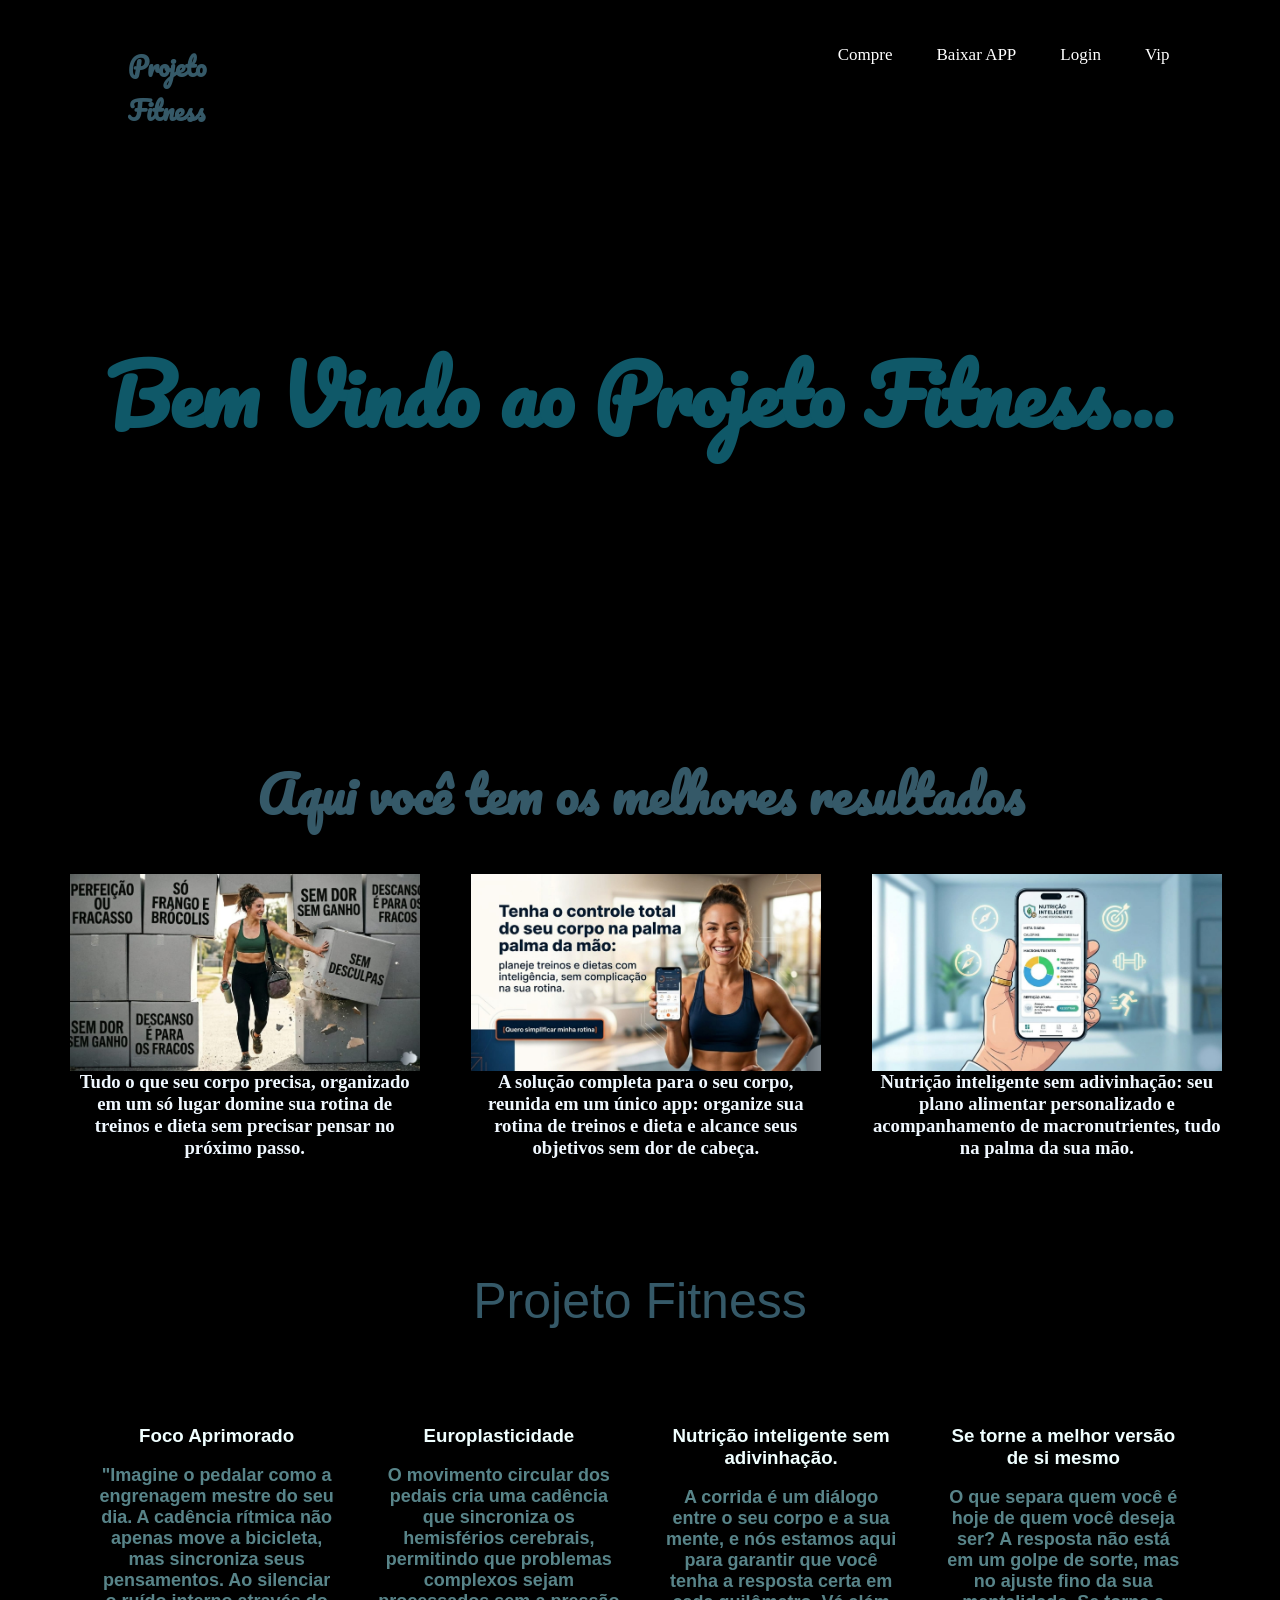
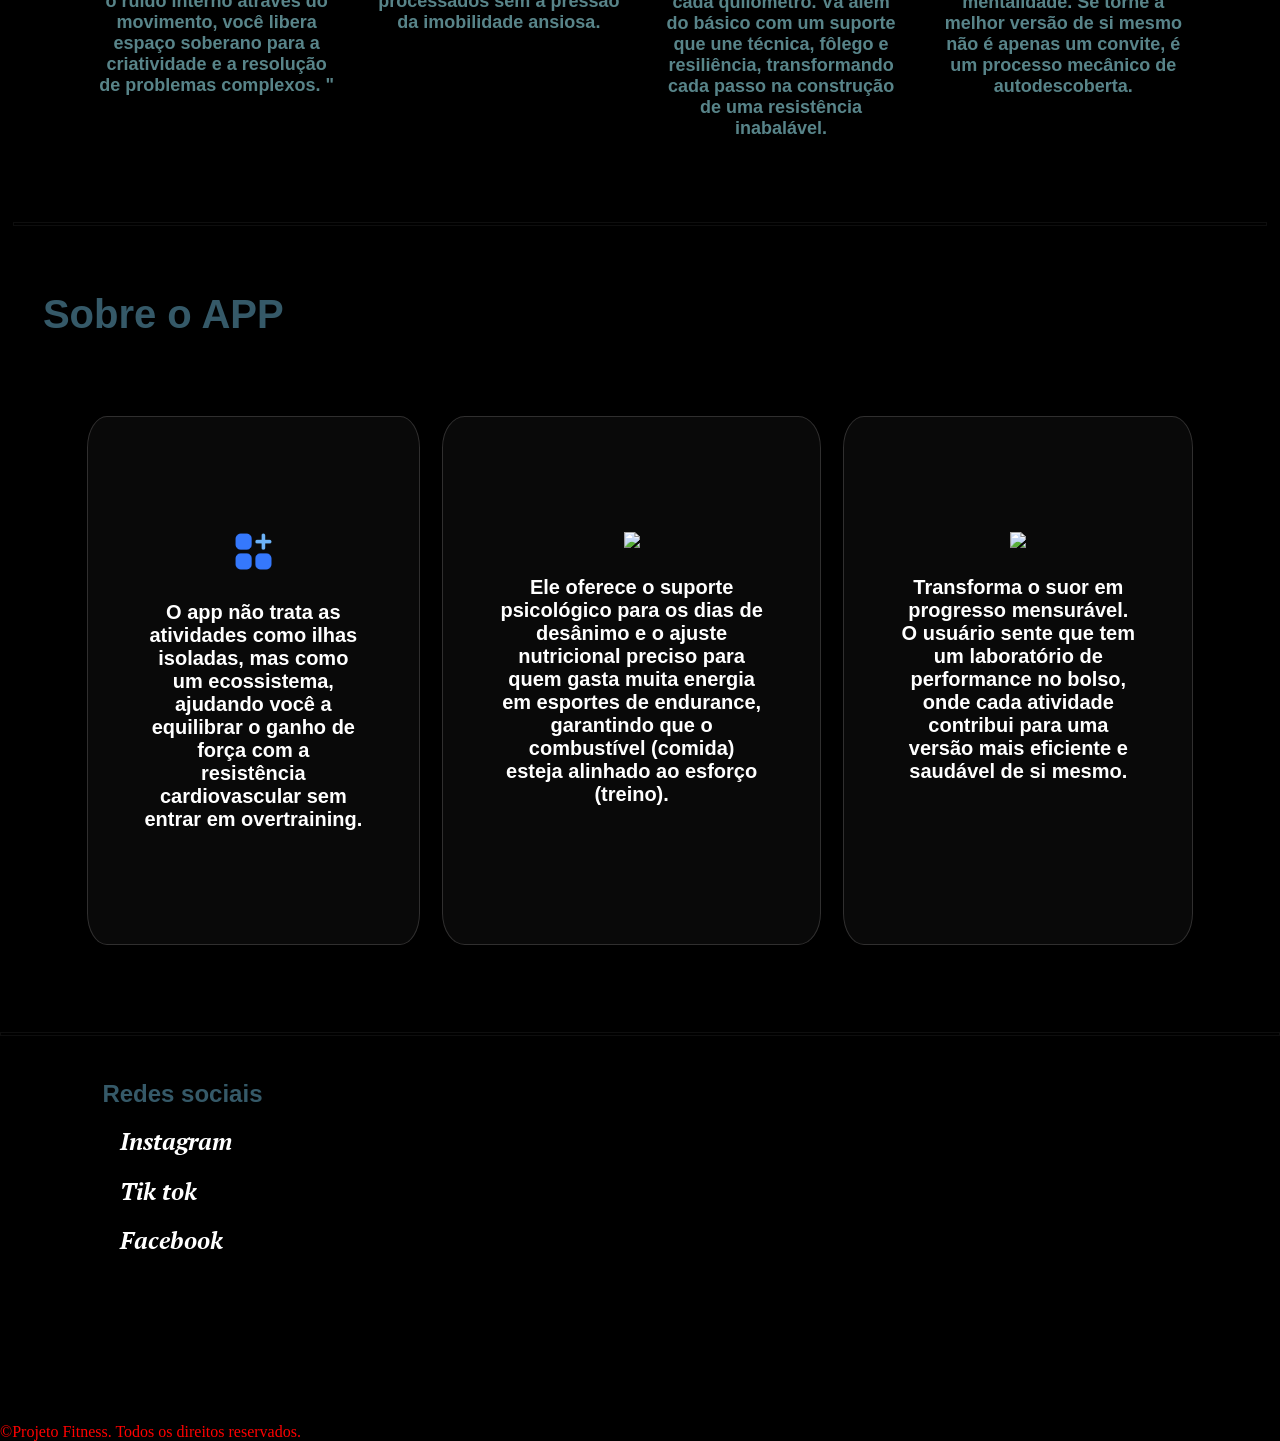
==== index.html @ e331ddb4 "novos itens adicionados" ====
<!DOCTYPE html>
<html lang="pt-br">
<head>
    <meta charset="UTF-8">
    <meta name="viewport" content="width=device-width, initial-scale=1.0">Projeto Fitness
    Compre Baixar APP Login Vip
    
    <meta name="description" content="projete o seu potencial">
    <title>Projeto Fitnes</title>
    <link rel="stylesheet" href="index.css">
    <link rel="stylesheet" href="correspon.css">
    
</head>
<body style="background: rgb(0, 0, 0);">
   



   
<nav class="navbar">
  <div class="logo">
    <h1>Projeto Fitness</h1>
  </div>


    <div class="menu">
      <a href="https://pay.kiwify.com.br/RjPxSJp">Compre</a>
      <a href="#">Baixar APP</a>
      <a href="login.html">Login</a>
      <a href="#">Vip</a>


    </div>
</nav>



     <div class="inicio1">


      <div id="fonte1">
      <h1 style="color: rgb(15, 88, 104);"> Bem Vindo ao Projeto Fitness... </h1>
      </div>
        


    </div>
   


 <br>

 
 <section class="section1">
     <h1 class="fon"> Aqui você tem os melhores resultados </h1>
  
  
  <div class="seç">
    <div class="para">
      <div class="item-carrossel">
        <img class="img1" src="projeto1.jpeg">
        <h3>Tudo o que seu corpo precisa, organizado em um só lugar domine sua rotina de treinos e dieta sem precisar pensar no próximo passo.</h3>
      </div>
    

    <div class="item-carrossel">
      <img class="img1" src="projeto2.jpeg">
      <h3>A solução completa para o seu corpo, reunida em um único app: organize sua rotina de treinos e dieta e alcance seus objetivos sem dor de cabeça.</h3>
    </div>
    <div class="item-carrossel">
      <img class="img1" src="projeto3.jpeg">                                  
      <h3>Nutrição inteligente sem adivinhação: seu plano alimentar personalizado e acompanhamento de macronutrientes, tudo na palma da sua mão.</h3>
    </div>

    </div>
  </div>

 </section>

 


<header class="hite" >
  <p id="faisca"> Projeto Fitness</p>
  <div class="seç12">



    <div class="para12">
        <h3 class="b1"   style="color: azure;">Foco Aprimorado</h3>
        <br>
         <h4 class="para13">
"Imagine o pedalar como a engrenagem mestre do seu dia. A cadência rítmica não apenas move a bicicleta, mas sincroniza seus pensamentos. Ao silenciar o ruído interno através do movimento, você libera espaço soberano para a criatividade e a resolução de problemas complexos. "</h4>
    </div>

    <div class="para12">
      <h3 class="b1" style="color: azure;">Europlasticidade</h3>
      <br>
      <h4 class="para13">
O movimento circular dos pedais cria
uma cadência que sincroniza os
hemisférios cerebrais, permitindo que
problemas complexos sejam
processados sem a pressão da
imobilidade ansiosa.</h4>
    </div>
    <div class="para12">
      <h3 class="b1" style="color: azure;">Nutrição inteligente sem adivinhação.</h3>
      <br>
      <h4 class="para13">A corrida é um diálogo entre o seu corpo e a sua mente, e nós estamos aqui para garantir que você tenha a resposta certa em cada quilômetro. Vá além do básico com um suporte que une técnica, fôlego e resiliência, transformando cada passo na construção de uma resistência inabalável.</h4>
    </div>
      <div class="para12">
        <h3 class="b1" style="color: azure;">Se torne a melhor versão de si mesmo</h3>
        <br>
       <h4 class="para13">O que separa quem você é hoje de quem você deseja ser? A resposta não está em um golpe de sorte, mas no ajuste fino da sua mentalidade. Se torne a melhor versão de si mesmo não é apenas um convite, é um processo mecânico de autodescoberta.
       </h4>
      </div>
    </div>

 <hr class="linha">
 <br><br>
  <h1 class="ações1">Sobre o APP</h1>
  
  <div class="ac1">

    <div class="ac2">
        <img class="img-ac1" src="inscricao.png">
        <br><br>
        <h4>O app não trata as atividades como ilhas isoladas, mas como um ecossistema, 
          ajudando você a equilibrar o ganho de força com a resistência cardiovascular sem entrar em overtraining.</h4>
    </div>
    <div class="ac2">
        <img class="img-ac1" src="raio.png">
        <br><br>
        <h4>Ele oferece o suporte psicológico para os dias de desânimo e o ajuste nutricional preciso para quem gasta muita energia
           em esportes de endurance, garantindo que o combustível (comida) esteja alinhado ao esforço (treino).</h4>    
    </div>
    <div class="ac2">
        <img class="img-ac1" src="suor.png">
        <br><br>
        <h4>Transforma o suor em progresso mensurável. O usuário sente que tem um laboratório de performance no bolso,
           onde cada atividade contribui para uma versão mais eficiente e saudável de si mesmo.</h4>
    </div>
  
  </div>
</header>
<hr class="linha">

*/seçãode redes sociais/*
<section class="classe2">
  <div class="redes">      
   <h1 class="contatos">Redes sociais</h1>
  </div>

  <div class="cont1">
  
  

    <div class="cont">
    <h2 class="c1">Instagram</h1>
     </div>   

     <div class="cont">
    <h2 class="c1">Tik tok</h2>
     </div>

     <div class="cont">
    <h2 class="c1">Facebook</h2>
    </div>
   </div>

  </div>
  
</section>
<footer class="foo">
     <p>&copy;Projeto Fitness. Todos os direitos reservados.</p>

</footer>











</footer>
    
    <script src="https://cdn.jsdelivr.net/npm/@supabase/supabase-js@2"></script>
    <script src="formulario.js"></script>

    <script src="https://cdn.jsdelivr.net/npm/@supabase/supabase-js@2"></script>
<script src="login.js"></script>




</body>
</html>
---- index.css ----
@import url('https://fonts.googleapis.com/css2?family=Bpmf+Zihi+Kai+Std&family=Pacifico&display=swap');
@import url('https://fonts.googleapis.com/css2?family=Bpmf+Zihi+Kai+Std&family=Domine:wght@400..700&family=Pacifico&display=swap');
@import url('https://fonts.googleapis.com/css2?family=PT+Serif:ital,wght@0,400;0,700;1,400;1,700&display=swap');


*{
    margin: 0;
    padding: 0;
    box-sizing: border-box;
}

.navbar{
    margin-top: 2%;
    display: flex;
    flex-flow: row wrap;
    height: 100%;
    /* background:gray; */
   
    
}


.logo{
    flex:10%;
    /* border: 1px solid rgb(255, 12, 12); */
    margin-left: 10%;
}
.logo h1{
    font-family: "Pacifico", cursive;
    
    color:rgb(53, 89, 104);
    font-size: 25px;
    

}

.menu{
    margin-right: 7%;
    flex:70%;
    /* border:1px solid red;  */
    text-align: right;
    padding: 1px;
}
.menu a {
    color: rgb(255, 255, 255);
    text-decoration: none;
    padding: 10px 20px;
    font-size: 17px;
}
.menu a:hover{
   color: black;
   text-decoration: none;
   background: rgb(53, 89, 104);
   border-radius: 5px;

}
.inicio1{
    text-align: center;
    margin-top: 15%;
}
#fonte1{
    font-family: "Pacifico", cursive;
    font-size: 40px;
    animation: piscaRaio 2s infinite;
}
@keyframes piscaRaio{
    0%{
        opacity: 0.2;
    }
    50%{
        opacity: 0.9;
    }
    100%{
        opacity: 0.2;
    }
}
    
.fonte2{
    font-size:20px;
    color:rgb(53, 89, 104);
}
  
.section1{

    
    /* border-top: 2px solid rgb(165, 12, 12); */
    margin-top: 20%;
    height: 100%;
    background: rgb(0, 0, 0);
    text-align: center;
    padding: 1%;
    
}

.fon{
    animation: trovao 3s infinite;
    font-family: "Pacifico", cursive;
    font-size: 50px;
    color: rgb(53, 89, 104);
}
@keyframes trovao{
   0%{ opacity: 0.2;}
   50%{     opacity: 0.9; }
    100%{ opacity: 0.2; }
}

.seç{
    text-align: center;
  display: grid;
  display: flex;
  margin-top: 1%;
  margin: 1%;
  margin-right: 1px;
  /* border: 1px solid rgb(0, 0, 0); */
}

.item-carrossel{  

    
    text-align: center;
    color: aliceblue;
    display: flex;
    display: inline-block;
    width: 30%;
    padding: 10px;
    margin: 1%;
    border: 1px solid rgb(0, 0, 0); 
    /* border-radius: 6px; */
}
.item-carrossel :hover{
    transform: scale(1.05);
    transition: 0.5s;}

.img1{
    
    display: flex;
    width: 100%;
    
}


header{
    /* border-top: 2px solid rgb(165, 12, 12); */
    margin-top: 3%;
    height: 100%;
    background: rgb(0, 0, 0);
    text-align: center;
    padding: 1%;
    
}

#faisca{
    display: inline-block;
    color: rgb(53, 89, 104);
    text-align: center;
    font-size: 50px;
    margin: 1%;
    font-family: "Bpmf Zihi Kai Std", sans-serif;
    font-style: normal;
    transition: all 0.2s ease-in;
    transform-origin: top;
    /* border: 1px solid rgb(53, 89, 104); */
   
}

#faisca:hover{
    transform: scaleY(1.2) scaleX(0.95);
   
  
}








.seç12{
    text-align: center;
    display: grid;
    display: flex;
    margin-right: 5%;
    margin: 5%;
    color: aqua;
}
.seç12 :hover{
    transform: scale(1.05);
    transition: 0.5s;
    border: 2px solid rgb(53, 89, 104);
}
.para12{
    font-family: 'montserrat', sans-serif;
    font-weight: 800;
    max-width: 100%;
    display: inline-block;
    width: 30%;
    padding: 10px;
    margin: 10px;
    /* border: 1px solid rgb(60, 52, 52); */
    border-radius: 6px;
}
.para13{
    text-align:default;
    color: rgb(88, 132, 137);
    font-size: large;
}

.b1:hover{
    border-radius: 5px;
}

.linha{
    color: aqua;
     padding: 1px;
        border: 1px solid rgb(14, 14, 14);
}

.ações1{
    font-family: "Bpmf Zihi Kai Std", sans-serif;
    font-size: 40px;
    text-align: left;
    margin: 2%;
    padding: 5px;
    /* border: 1px solid rgb(227, 227, 227); */
    color: rgb(53, 89, 104);
}

.ac1{
    text-align: center;
    display: grid;
    display: flex;
    margin-right: 5%;
    margin: 5%;
    /* border: 1px solid rgb(255, 255, 255); */
   
}
.img-ac1{
    color: rgb(53, 89, 104);
    width: 20%;
   
}
.ac2{
    font-family: 'Trebuchet MS', 'Lucida Sans Unicode', 'Lucida Grande', 'Lucida Sans', Arial, sans-serif;
    background: rgb(9, 9, 9);
    padding: 10% 5% 10%;
    margin: 1%;
    border: 1px solid rgb(48, 47, 47);
    color: rgb(255, 255, 255);
    font-size: 20px;
    border-radius: 6%;
}
.ac2:hover{
    background: rgb(7, 7, 7);
    color: rgb(255, 255, 255);
    border: 1px solid rgb(8, 8, 8);
    transform: scale(1.05);
    transition: 0.5s;
}
.cont1{
    /* border: 1px solid green; */
    margin-bottom: 3%;


}
.redes{
    display: flex;
    color: rgb(53, 89, 104);
    font-family: "Bpmf Zihi Kai Std", sans-serif;
}
.classe2{
    /* background: white; */

    /* border:1px solid red; */
    width: 900px;
    padding: 1%;
    display: block;
    margin-left:  7%;
    margin-bottom: 10%;
    margin-top: 1%;

}
.cont{
    color:rgb(53, 89, 104);
    margin: 2%;
    font-style: italic;
    display: flex;
}
.foo{
    color:red;
}
.c1{
    
    color: white;
     font-family: "PT Serif", serif;
}
.c1:hover{
    color: rgb(53, 89, 104);
}
---- correspon.css ----
@media  screen and (max-width: 600px) {
    .navbar{
        font-size: 5% !important;
        margin-top: 10% !important;
        /* text-align: center !important; */
        display: block !important;  
    }
    #fonte1{
        font-size: 15px !important;
        margin-bottom: 16% !important;
    }
    .fon{
        font-size: 25px !important;
    }
    .navbar a{
        display: none !important;
       
    }




    
}
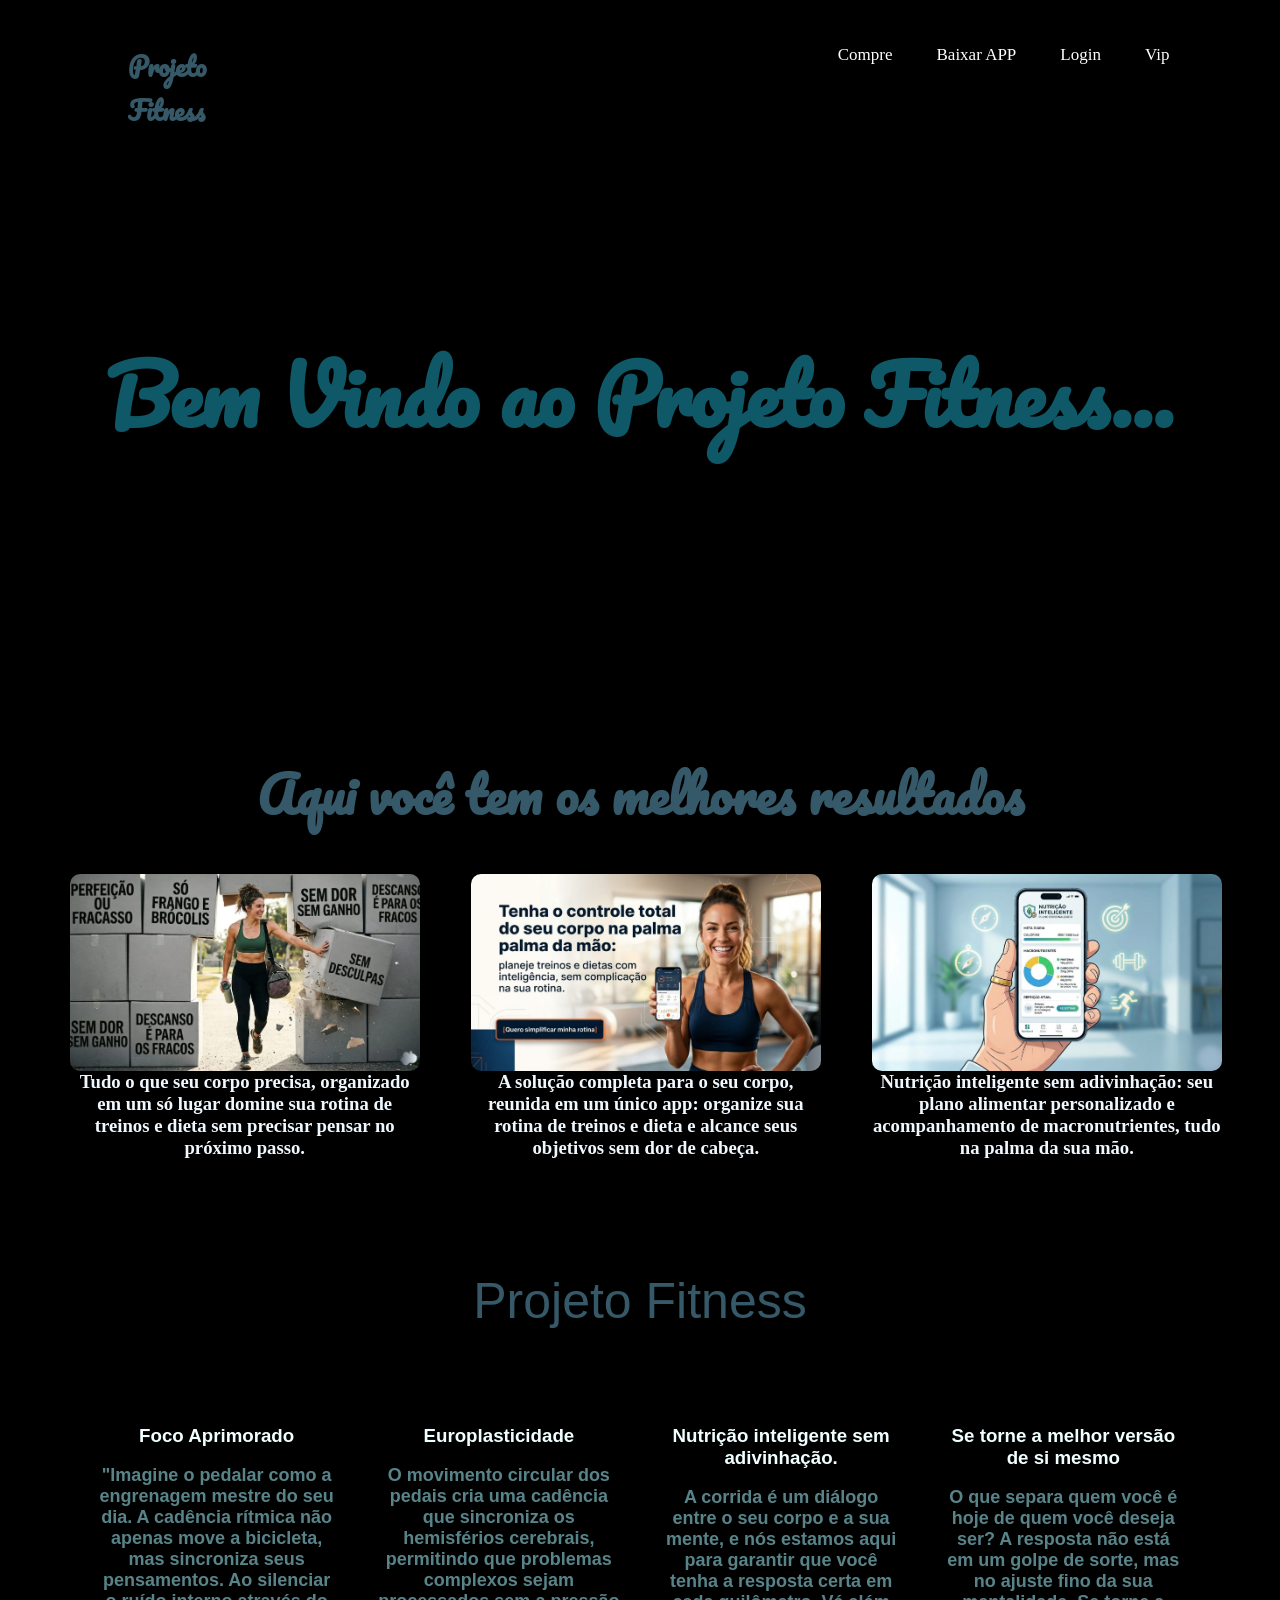
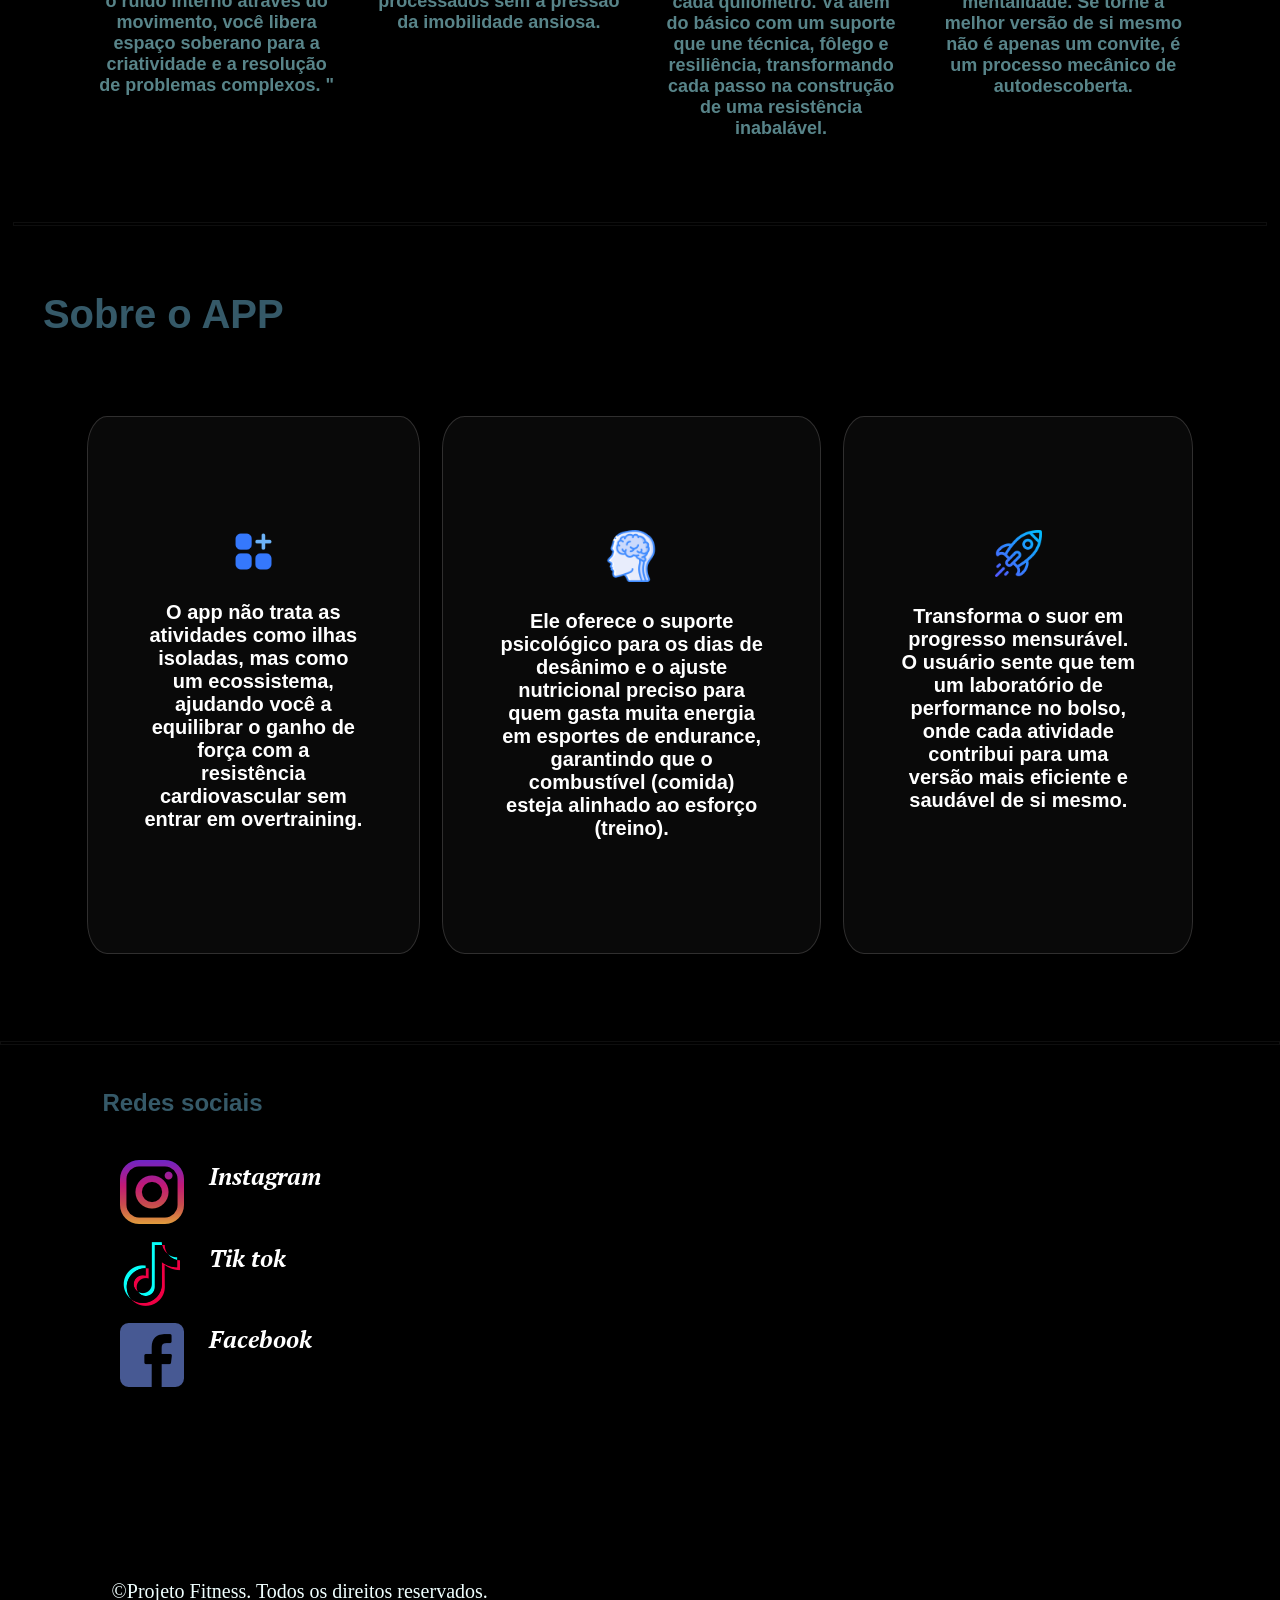
==== commit da82beb8: "novos itens adiconados" ====
--- a/index.html
+++ b/index.html
@@ -130,13 +130,13 @@
           ajudando você a equilibrar o ganho de força com a resistência cardiovascular sem entrar em overtraining.</h4>
     </div>
     <div class="ac2">
-        <img class="img-ac1" src="raio.png">
+        <img class="img-ac1" src="cerebro.png">
         <br><br>
         <h4>Ele oferece o suporte psicológico para os dias de desânimo e o ajuste nutricional preciso para quem gasta muita energia
            em esportes de endurance, garantindo que o combustível (comida) esteja alinhado ao esforço (treino).</h4>    
     </div>
     <div class="ac2">
-        <img class="img-ac1" src="suor.png">
+        <img class="img-ac1" src="foguete.png">
         <br><br>
         <h4>Transforma o suor em progresso mensurável. O usuário sente que tem um laboratório de performance no bolso,
            onde cada atividade contribui para uma versão mais eficiente e saudável de si mesmo.</h4>
@@ -157,24 +157,43 @@
   
 
     <div class="cont">
+      <img class="icon" src="instagram.png">
     <h2 class="c1">Instagram</h1>
      </div>   
 
      <div class="cont">
+      <img class="icon" src="tik-tok.png">
     <h2 class="c1">Tik tok</h2>
      </div>
 
      <div class="cont">
+      <img class="icon" src="facebook.png">
     <h2 class="c1">Facebook</h2>
     </div>
    </div>
 
   </div>
+ 
   
 </section>
+
+
+
+
+
+
+
+
+
+
+
+
+
+
+
+
 <footer class="foo">
-     <p>&copy;Projeto Fitness. Todos os direitos reservados.</p>
-
+     <p class="foo1">&copy;Projeto Fitness. Todos os direitos reservados.</p>
 </footer>
 
 
@@ -182,18 +201,6 @@
 
 
 
-
-
-
-
-
-</footer>
-    
-    <script src="https://cdn.jsdelivr.net/npm/@supabase/supabase-js@2"></script>
-    <script src="formulario.js"></script>
-
-    <script src="https://cdn.jsdelivr.net/npm/@supabase/supabase-js@2"></script>
-<script src="login.js"></script>
 
 
 
--- a/index.css
+++ b/index.css
@@ -132,7 +132,7 @@
     transition: 0.5s;}
 
 .img1{
-    
+    border-radius: 10px;
     display: flex;
     width: 100%;
     
@@ -260,7 +260,7 @@
 .cont1{
     /* border: 1px solid green; */
     margin-bottom: 3%;
-
+    margin-top: 5%;
 
 }
 .redes{
@@ -290,16 +290,28 @@
     color:red;
 }
 .c1{
-    
+    margin-left: 3%;
     color: white;
      font-family: "PT Serif", serif;
 }
 .c1:hover{
     color: rgb(53, 89, 104);
 }
-
-
-
-
-
-
+.foo{
+  display: flex;
+ padding: 2%;
+ 
+
+
+}
+.foo1{
+    margin-left: 7%;
+    font-size:20px;
+    color: azure;
+}
+
+
+
+
+
+
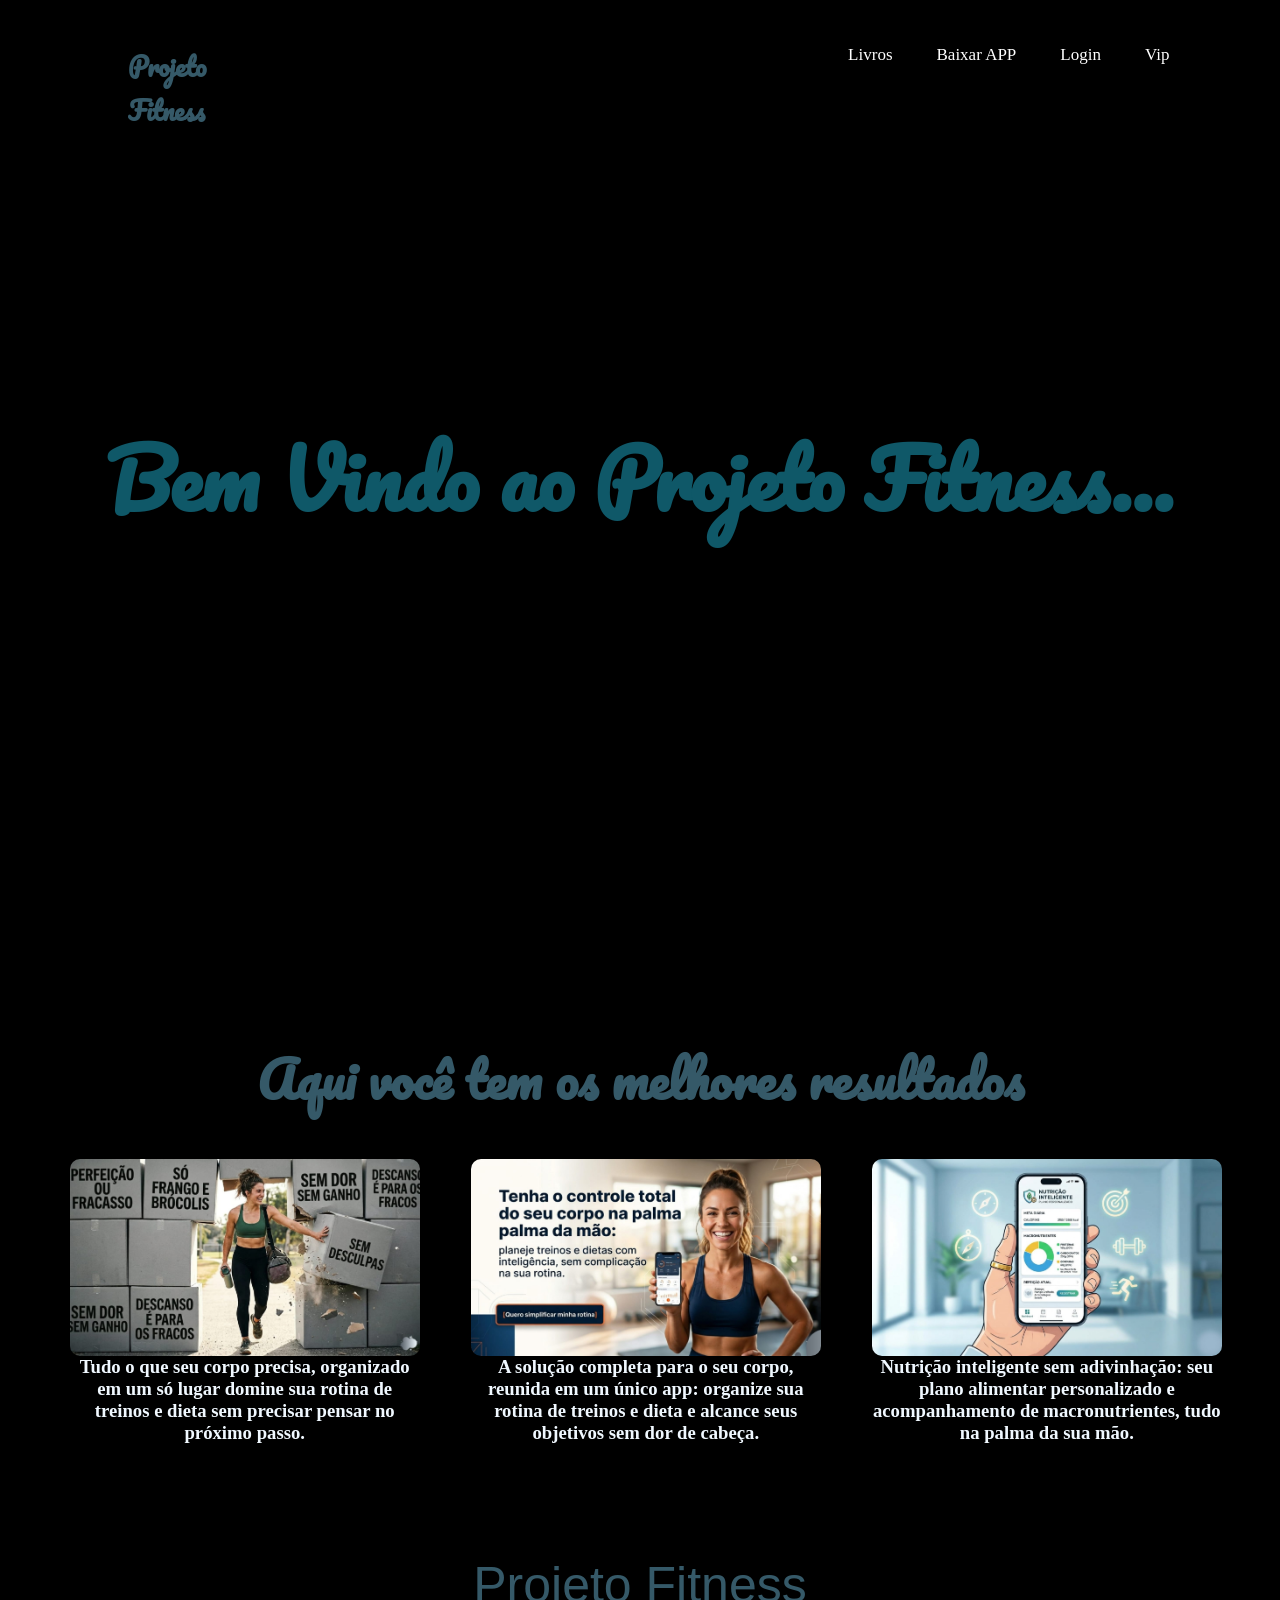
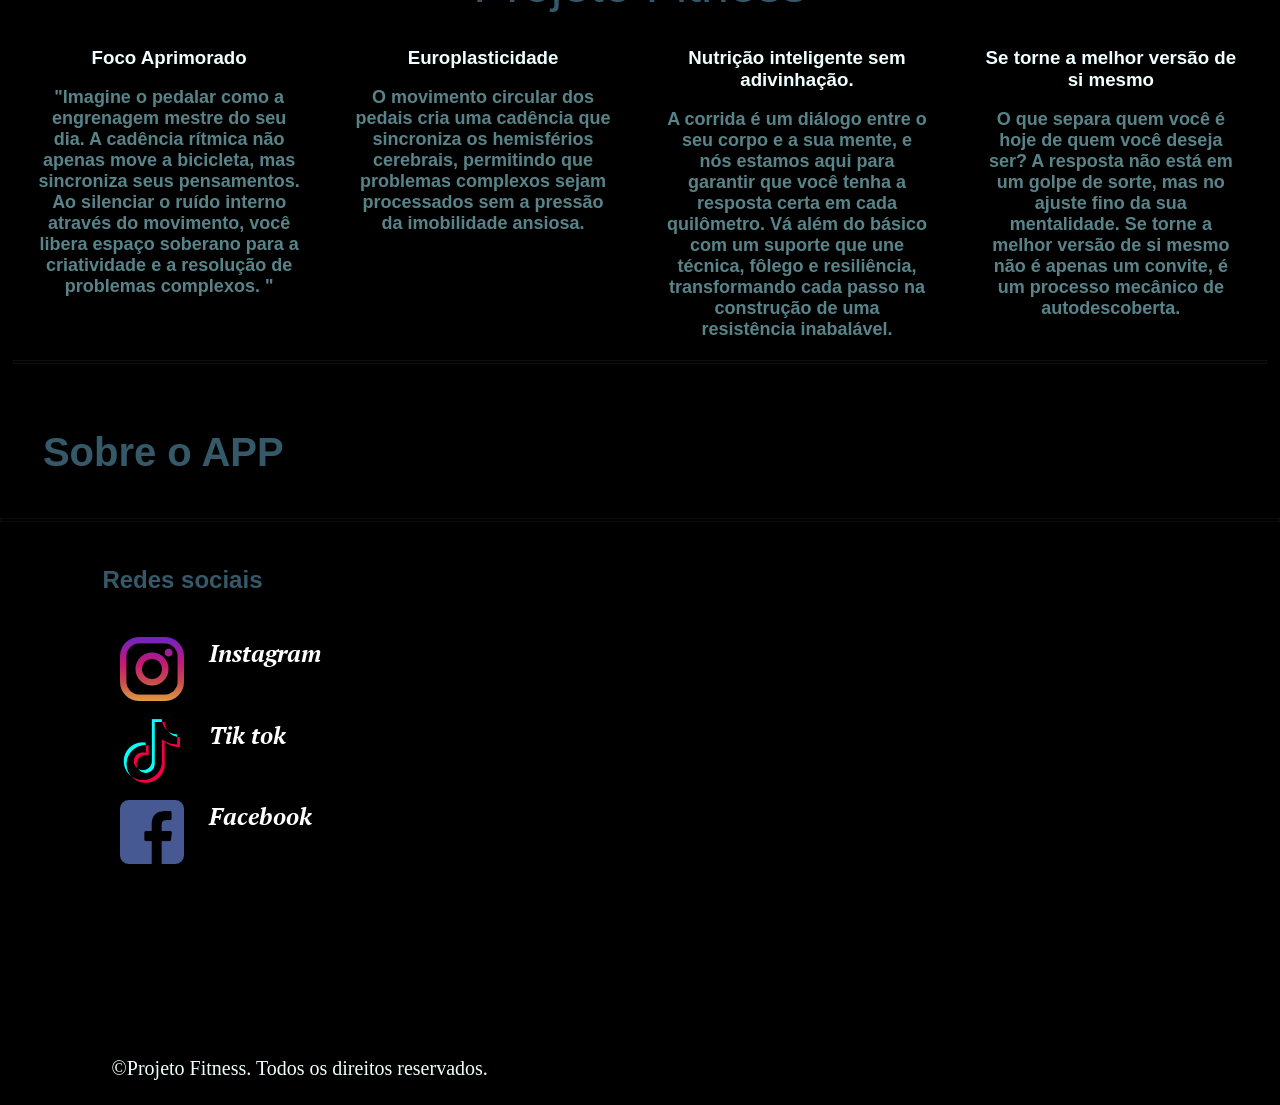
==== commit bc4d639f: "novas mudançans e algumas alterações" ====
--- a/index.html
+++ b/index.html
@@ -24,7 +24,7 @@
 
 
     <div class="menu">
-      <a href="https://pay.kiwify.com.br/RjPxSJp">Compre</a>
+      <a href="https://pay.kiwify.com.br/RjPxSJp">Livros</a>
       <a href="#">Baixar APP</a>
       <a href="login.html">Login</a>
       <a href="#">Vip</a>
@@ -89,6 +89,7 @@
     <div class="para12">
         <h3 class="b1"   style="color: azure;">Foco Aprimorado</h3>
         <br>
+
          <h4 class="para13">
 "Imagine o pedalar como a engrenagem mestre do seu dia. A cadência rítmica não apenas move a bicicleta, mas sincroniza seus pensamentos. Ao silenciar o ruído interno através do movimento, você libera espaço soberano para a criatividade e a resolução de problemas complexos. "</h4>
     </div>
@@ -121,28 +122,20 @@
  <br><br>
   <h1 class="ações1">Sobre o APP</h1>
   
-  <div class="ac1">
-
-    <div class="ac2">
-        <img class="img-ac1" src="inscricao.png">
-        <br><br>
-        <h4>O app não trata as atividades como ilhas isoladas, mas como um ecossistema, 
-          ajudando você a equilibrar o ganho de força com a resistência cardiovascular sem entrar em overtraining.</h4>
-    </div>
-    <div class="ac2">
-        <img class="img-ac1" src="cerebro.png">
-        <br><br>
-        <h4>Ele oferece o suporte psicológico para os dias de desânimo e o ajuste nutricional preciso para quem gasta muita energia
-           em esportes de endurance, garantindo que o combustível (comida) esteja alinhado ao esforço (treino).</h4>    
-    </div>
-    <div class="ac2">
-        <img class="img-ac1" src="foguete.png">
-        <br><br>
-        <h4>Transforma o suor em progresso mensurável. O usuário sente que tem um laboratório de performance no bolso,
-           onde cada atividade contribui para uma versão mais eficiente e saudável de si mesmo.</h4>
-    </div>
-  
-  </div>
+ 
+
+
+
+
+
+
+
+
+
+
+
+
+
 </header>
 <hr class="linha">
 
--- a/index.css
+++ b/index.css
@@ -15,9 +15,17 @@
     flex-flow: row wrap;
     height: 100%;
     /* background:gray; */
-   
-    
-}
+
+   
+}
+
+.menu{
+    color: aliceblue;
+    
+    text-align: left;
+    padding: 1px 10px;
+}
+
 
 
 .logo{
@@ -56,7 +64,12 @@
 }
 .inicio1{
     text-align: center;
-    margin-top: 15%;
+    /* centraliza melhor no mobile */
+    margin-top: 6%;
+    height: 60vh;
+    display: flex;
+    align-items: center;
+    justify-content: center;
 }
 #fonte1{
     font-family: "Pacifico", cursive;
@@ -177,13 +190,20 @@
 
 
 .seç12{
-    text-align: center;
-    display: grid;
-    display: flex;
-    margin-right: 5%;
-    margin: 5%;
-    color: aqua;
-}
+    /* container do carrossel */
+    text-align: center;
+    display: flex;
+    flex-wrap: nowrap;
+    justify-content: flex-start;
+    align-items: flex-start;
+
+    margin: 0;              /* remove margens que podem “quebrar” */
+    padding: 10px 0;       /* mantém espaço interno */
+    width: 100%;
+
+   
+}
+
 .seç12 :hover{
     transform: scale(1.05);
     transition: 0.5s;
@@ -192,14 +212,29 @@
 .para12{
     font-family: 'montserrat', sans-serif;
     font-weight: 800;
-    max-width: 100%;
-    display: inline-block;
-    width: 30%;
+    width: 23%;
     padding: 10px;
     margin: 10px;
-    /* border: 1px solid rgb(60, 52, 52); */
     border-radius: 6px;
-}
+    /* card em linha */
+    display: inline-flex;
+    flex-direction: column;
+    vertical-align: top;
+    flex: 0 0 auto;
+}
+
+.seç12{
+    /* container do carrossel */
+    display: flex;
+    flex-wrap: nowrap;
+    justify-content: center;
+    align-items: flex-start;
+    gap: 10px;
+  
+    padding: 0 10px;
+    width: 100%;
+}
+
 .para13{
     text-align:default;
     color: rgb(88, 132, 137);
@@ -227,28 +262,32 @@
 }
 
 .ac1{
-    text-align: center;
-    display: grid;
-    display: flex;
-    margin-right: 5%;
-    margin: 5%;
-    /* border: 1px solid rgb(255, 255, 255); */
+    width: 23%;
+    padding: 10 5 10;
+    margin: 10%;
+    border-radius: 6px;
+  
+   
+     /* border: 1px solid rgb(255, 255, 255);  */
    
 }
 .img-ac1{
     color: rgb(53, 89, 104);
     width: 20%;
+    justify-content: center;
+    text-align: center;
    
 }
 .ac2{
     font-family: 'Trebuchet MS', 'Lucida Sans Unicode', 'Lucida Grande', 'Lucida Sans', Arial, sans-serif;
     background: rgb(9, 9, 9);
-    padding: 10% 5% 10%;
-    margin: 1%;
-    border: 1px solid rgb(48, 47, 47);
-    color: rgb(255, 255, 255);
+    color: aliceblue;
+    display: inline-block;
+    padding: 3%;
+    border: 1px solid rgb(63, 63, 63);
+    border-radius: 10px;
     font-size: 20px;
-    border-radius: 6%;
+    
 }
 .ac2:hover{
     background: rgb(7, 7, 7);
--- a/correspon.css
+++ b/correspon.css
@@ -1,9 +1,21 @@
 @media  screen and (max-width: 600px) {
+    *{
+        margin: 0;
+        padding: 0;
+        box-sizing: border-box;
+       
+    }
+    body{
+        overflow-x: hidden;
+    }
+   
+    
     .navbar{
         font-size: 5% !important;
         margin-top: 10% !important;
         /* text-align: center !important; */
         display: block !important;  
+        overflow: none;
     }
     #fonte1{
         font-size: 15px !important;
@@ -11,16 +23,72 @@
     }
     .fon{
         font-size: 25px !important;
+        animation: none;
     }
-    .navbar a{
-        display: none !important;
+    .item-carrossel{
+        overflow: none;
+        display: block;
+        display: inline;
+        margin: 1%;
+      
        
     }
+    #faisca{
+        display: grid;
+        font-size: 45px;
+        text-align: center;
+        margin: 1%;
+    }
+    
+    .seç12{
+       text-align: center;
+       flex-direction: column;
+        margin: 1%;
+        
+       
+        max-width: 100%;
+        
+    }
+    .para12{
+        justify-items: center;
+        border: 1px solid rgb(85, 81, 81);
+        width: 250px;
+    }
+.para13{
+   
+    text-align: justify;
+}
+
+
+   
+    
+    
+    .inicio1{
+        margin-bottom: 5%;
+        text-align: center;
+
+    }
+.ac1{
+      display: block;
+        display: inline;
+        margin: 1%;
+        text-align: center;
+       
+}
+
+.ac2{
+    margin: 2%;
+       max-width: 300px;
+        
+   
+    
+}
 
 
 
 
     
-}
 
 
+
+}
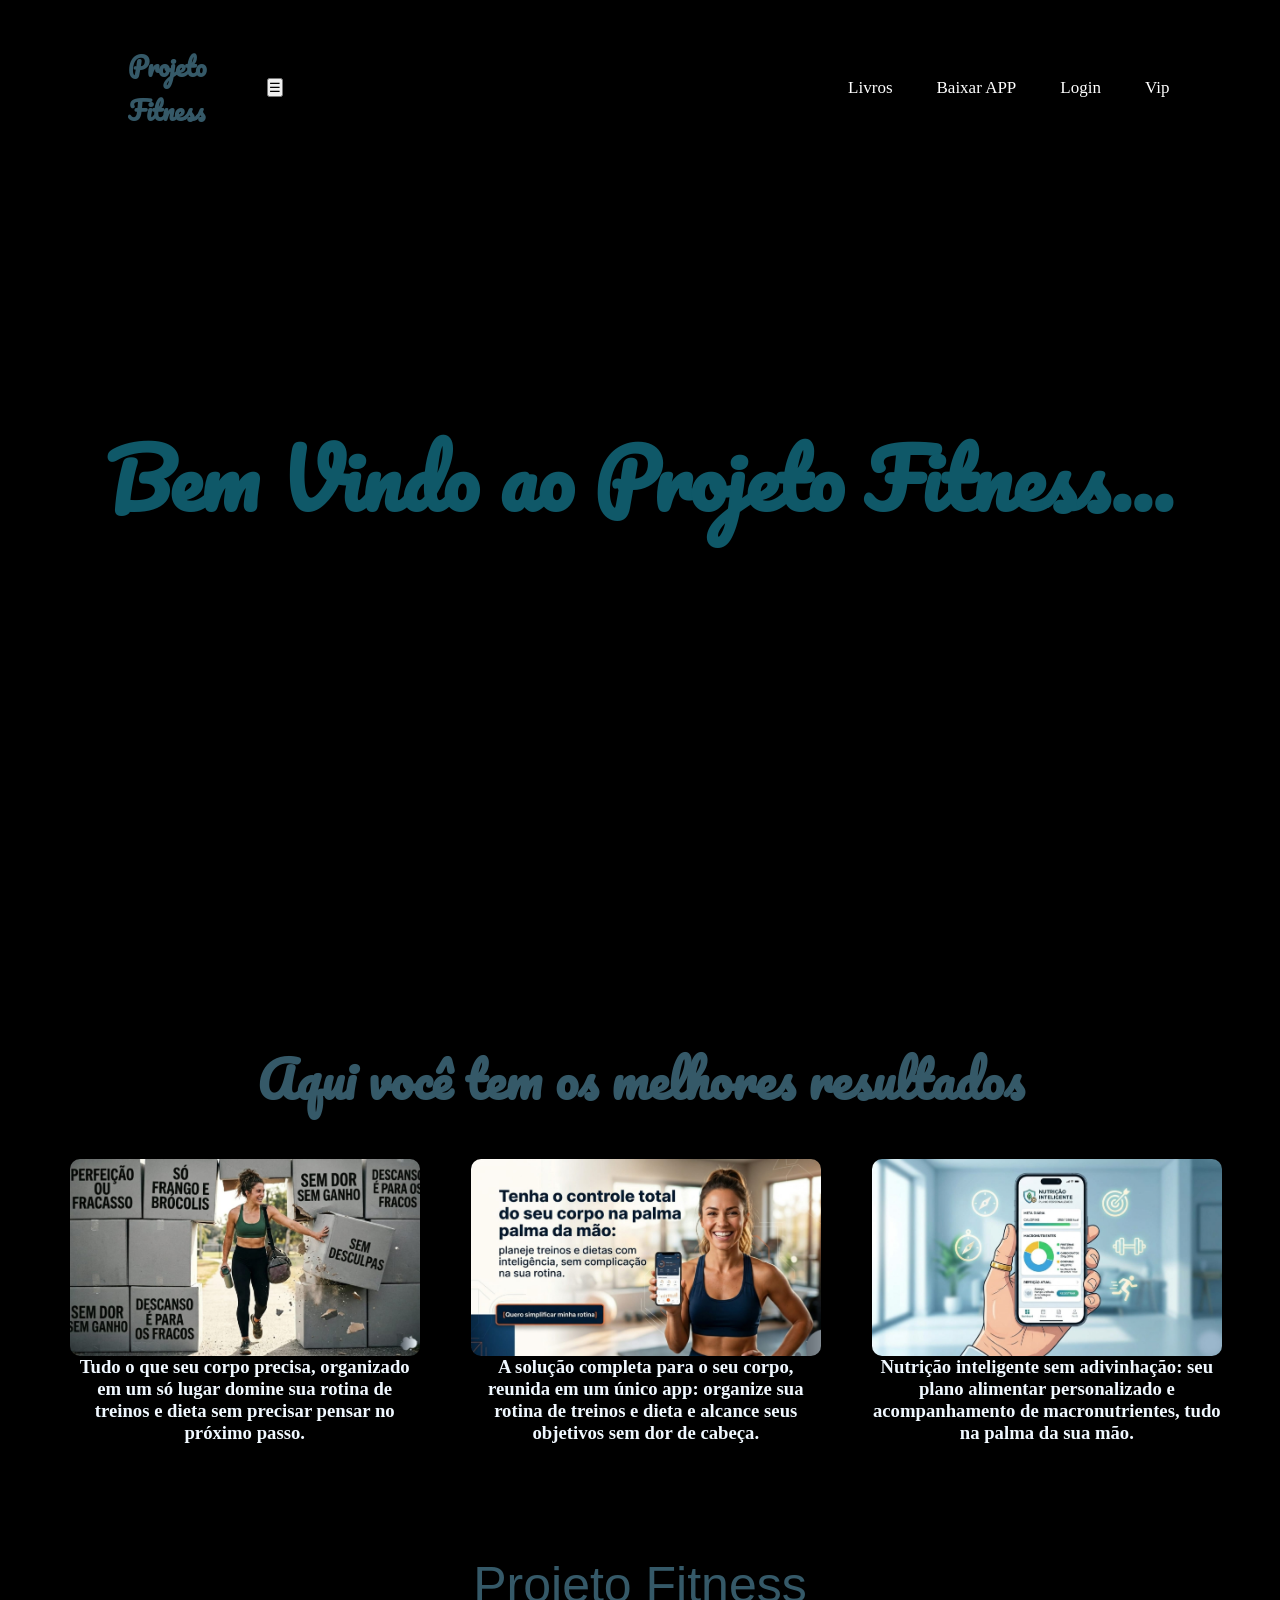
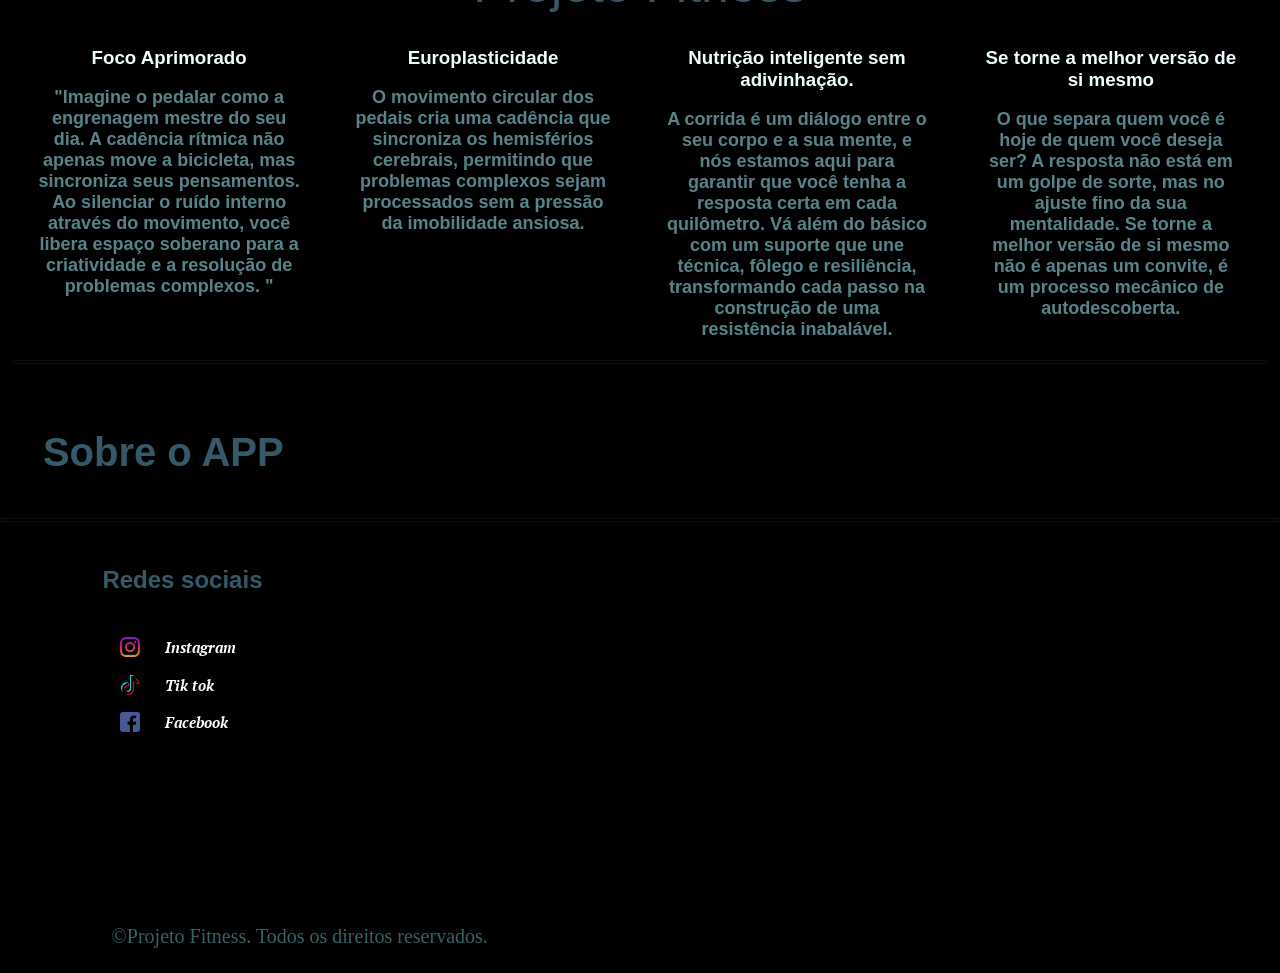
==== commit 69c38e8f: "foi modificados varios iten, quero salvar todos" ====
--- a/index.html
+++ b/index.html
@@ -12,18 +12,16 @@
     
 </head>
 <body style="background: rgb(0, 0, 0);">
-   
-
-
+  
 
    
 <nav class="navbar">
   <div class="logo">
-    <h1>Projeto Fitness</h1>
+    <h1 class="proj12">Projeto Fitness</h1>
   </div>
+<button class="menu-toggle" id="menu-toggle">&#9776;</button>
 
-
-    <div class="menu">
+    <div class="menu" id="menu">
       <a href="https://pay.kiwify.com.br/RjPxSJp">Livros</a>
       <a href="#">Baixar APP</a>
       <a href="login.html">Login</a>
@@ -173,18 +171,6 @@
 
 
 
-
-
-
-
-
-
-
-
-
-
-
-
 <footer class="foo">
      <p class="foo1">&copy;Projeto Fitness. Todos os direitos reservados.</p>
 </footer>
@@ -192,11 +178,7 @@
 
 
 
-
-
-
-
-
+<script src="index.js"></script>
 
 </body>
 </html>
--- a/index.css
+++ b/index.css
@@ -8,8 +8,12 @@
     padding: 0;
     box-sizing: border-box;
 }
+.proj12{
+    font-size: 20px;
+}
 
 .navbar{
+    
     margin-top: 2%;
     display: flex;
     flex-flow: row wrap;
@@ -18,6 +22,13 @@
 
    
 }
+/* Mostrar o botão em telas maiores também.
+   O comportamento de colapsar/expandir do menu é feito pelo JS. */
+.menu-toggle{
+    display: inline-flex !important;
+
+}
+
 
 .menu{
     color: aliceblue;
@@ -325,6 +336,19 @@
     font-style: italic;
     display: flex;
 }
+.icon{
+    width: 20px;
+    height: 20px;
+}
+
+
+
+
+
+
+
+
+
 .foo{
     color:red;
 }
@@ -332,6 +356,7 @@
     margin-left: 3%;
     color: white;
      font-family: "PT Serif", serif;
+     font-size: 15px;
 }
 .c1:hover{
     color: rgb(53, 89, 104);
@@ -343,14 +368,41 @@
 
 
 }
+
 .foo1{
     margin-left: 7%;
     font-size:20px;
-    color: azure;
-}
-
-
-
-
-
-
+    color: rgb(55, 97, 97);
+}
+
+/* ===== Botão hambúrguer (emparelhar com o Projeto Fitness) ===== */
+.navbar{
+    align-items: center;
+}
+
+.menu-toggle{
+    margin-left: auto;
+    /* mantém visível; detalhes finos ficam aqui */
+    display: inline-flex;
+    align-items: center;
+    justify-content: center;
+}
+
+
+button{
+    display: inline-flex;
+    align-items: center;
+    justify-content: center;
+    text-align: center;
+}
+
+button:hover{
+    color: rgb(159, 168, 172);
+}
+
+
+
+
+
+
+
--- a/correspon.css
+++ b/correspon.css
@@ -1,3 +1,4 @@
+
 @media  screen and (max-width: 600px) {
     *{
         margin: 0;
@@ -8,14 +9,53 @@
     body{
         overflow-x: hidden;
     }
-   
-    
+   .menu-toggle{ 
+    display: flex !important;
+    cursor: pointer;
+    background: none;
+    color: rgb(68, 111, 114);
+    border: none;
+    font-size: 24px;
+    font-weight: bold;
+   }
+   .menu{
+      display: none;
+        flex-direction: column;
+        position: absolute;
+        top: 100%;
+        left: 0;
+        width: 100%;
+        background: rgb(20, 20, 20);
+        padding: 10px 0;
+        list-style: none;
+        z-index: 1000; /*garante que o menu fique por cima*/
+   }
+    .menu li {
+        text-align: center;
+        padding: 10px 0;
+    }
+    .menu li  a {
+        color: white;
+        text-decoration: none;
+        display: block;
+        font-size: 18px;
+    }
+    .menu.active {
+
+        display: flex;
+    }
     .navbar{
+        
         font-size: 5% !important;
         margin-top: 10% !important;
         /* text-align: center !important; */
-        display: block !important;  
+        display: flex !important;  
         overflow: none;
+        position: relative;
+    }
+    .logo{
+        flex: 1 !important;
+        margin-left: 0 !important;
     }
     #fonte1{
         font-size: 15px !important;
@@ -41,13 +81,12 @@
     }
     
     .seç12{
-       text-align: center;
+        justify-content: center;
+       justify-items: center;
        flex-direction: column;
-        margin: 1%;
-        
+       margin: 1%;
+       max-width: 100%;
        
-        max-width: 100%;
-        
     }
     .para12{
         justify-items: center;
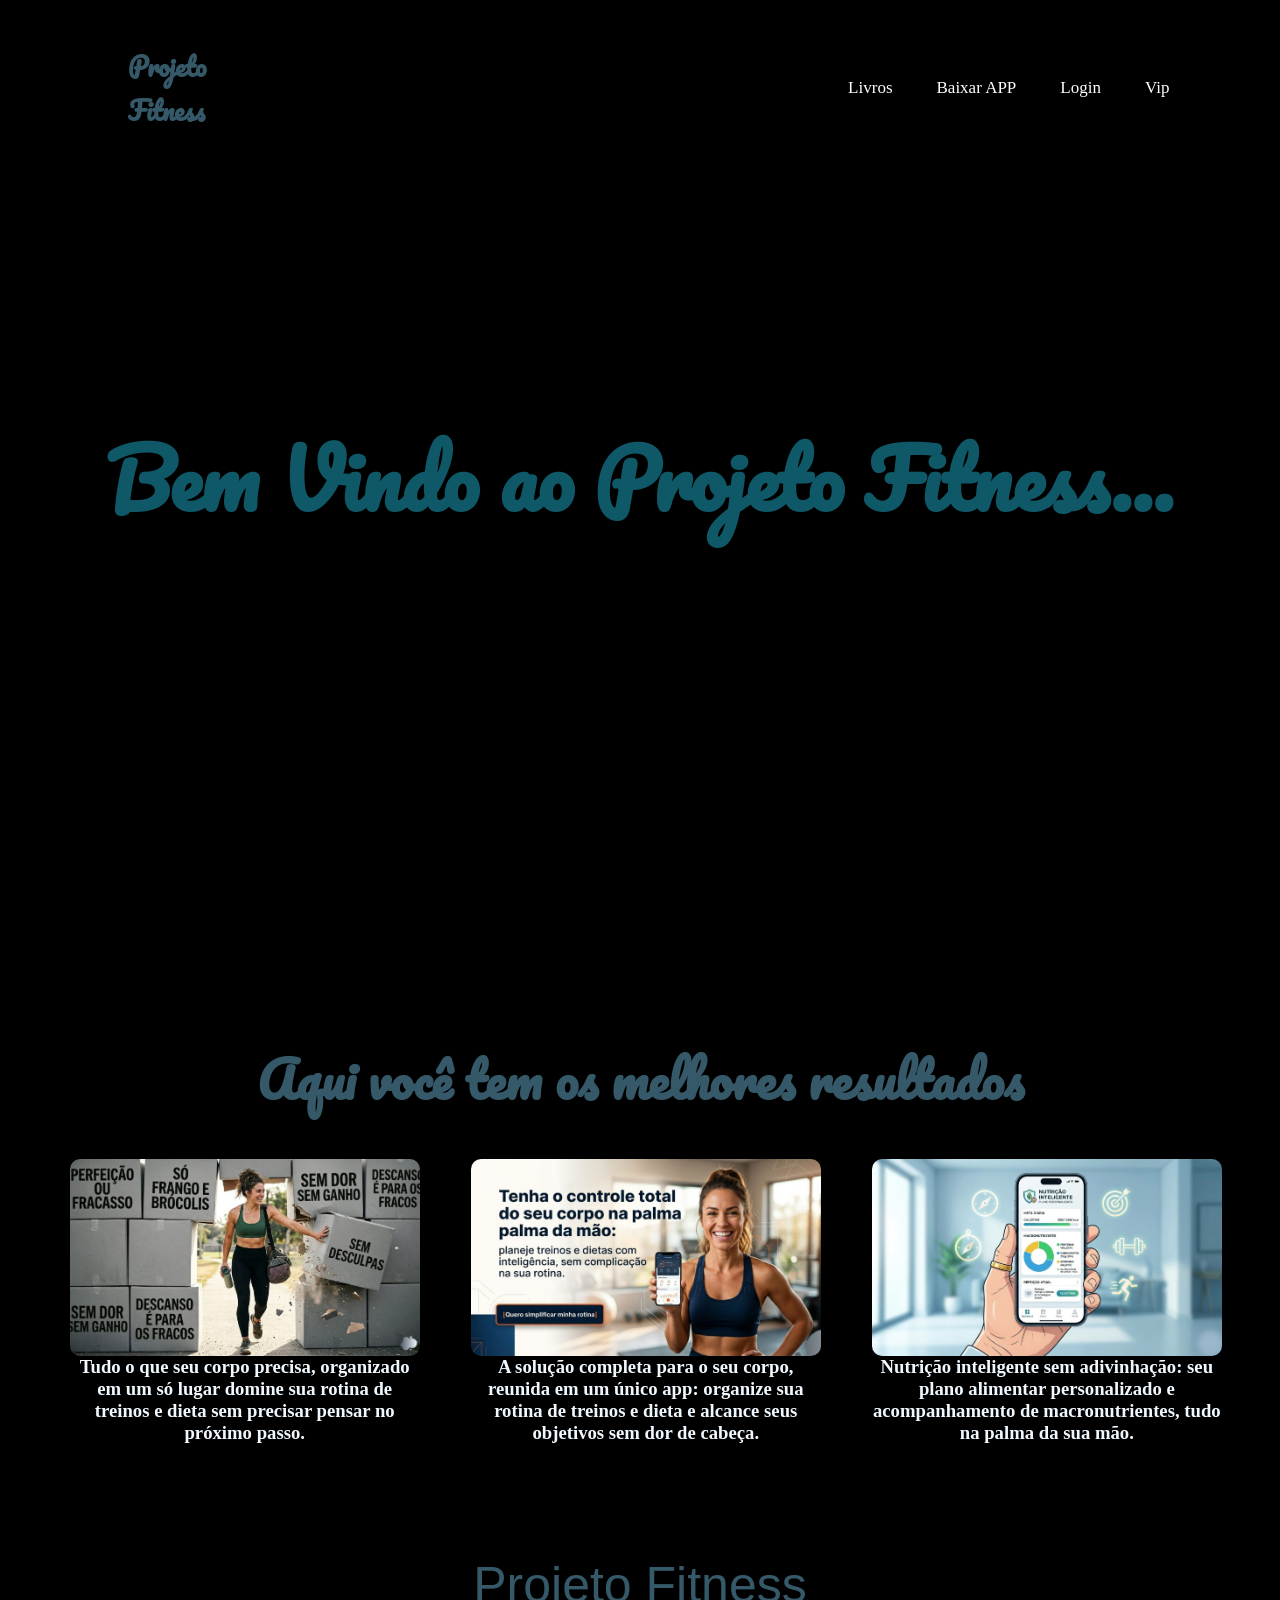
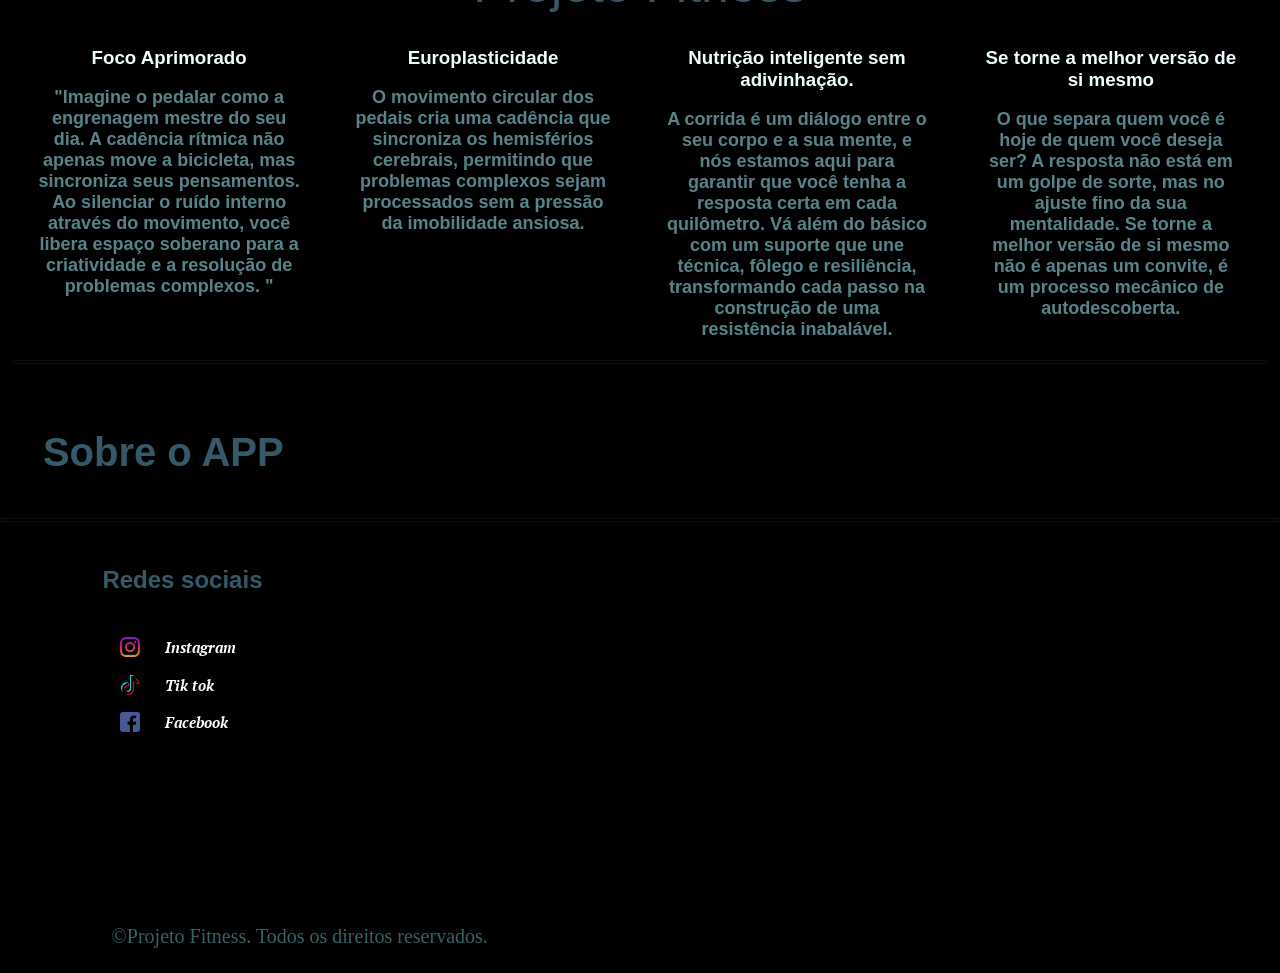
==== commit c7f51dbe: "foi mudado o orverflow e acrescentado algumas coisas" ====
--- a/index.html
+++ b/index.html
@@ -55,12 +55,11 @@
   
   <div class="seç">
     <div class="para">
+      
       <div class="item-carrossel">
         <img class="img1" src="projeto1.jpeg">
         <h3>Tudo o que seu corpo precisa, organizado em um só lugar domine sua rotina de treinos e dieta sem precisar pensar no próximo passo.</h3>
       </div>
-    
-
     <div class="item-carrossel">
       <img class="img1" src="projeto2.jpeg">
       <h3>A solução completa para o seu corpo, reunida em um único app: organize sua rotina de treinos e dieta e alcance seus objetivos sem dor de cabeça.</h3>
--- a/index.css
+++ b/index.css
@@ -19,13 +19,14 @@
     flex-flow: row wrap;
     height: 100%;
     /* background:gray; */
+    
 
    
 }
 /* Mostrar o botão em telas maiores também.
    O comportamento de colapsar/expandir do menu é feito pelo JS. */
 .menu-toggle{
-    display: inline-flex !important;
+    display: none !important;
 
 }
 
--- a/correspon.css
+++ b/correspon.css
@@ -7,7 +7,7 @@
        
     }
     body{
-        overflow-x: hidden;
+        overflow-x: hidden !important;
     }
    .menu-toggle{ 
     display: flex !important;
@@ -50,7 +50,7 @@
         margin-top: 10% !important;
         /* text-align: center !important; */
         display: flex !important;  
-        overflow: none;
+       
         position: relative;
     }
     .logo{
@@ -70,8 +70,17 @@
         display: block;
         display: inline;
         margin: 1%;
+        font-size: 15px;
+        text-align: center;
       
        
+    }
+    .img1{
+        max-width: 90%;
+        display: inline;
+
+
+
     }
     #faisca{
         display: grid;
@@ -81,21 +90,27 @@
     }
     
     .seç12{
-        justify-content: center;
-       justify-items: center;
+       display: inline;
        flex-direction: column;
        margin: 1%;
        max-width: 100%;
        
     }
+
     .para12{
         justify-items: center;
         border: 1px solid rgb(85, 81, 81);
         width: 250px;
+        max-width: 100%;
+        justify-content: center;
+     
     }
 .para13{
-   
+     justify-content: center;
     text-align: justify;
+    justify-items: center;
+    max-width: 100%;
+    
 }
 
 
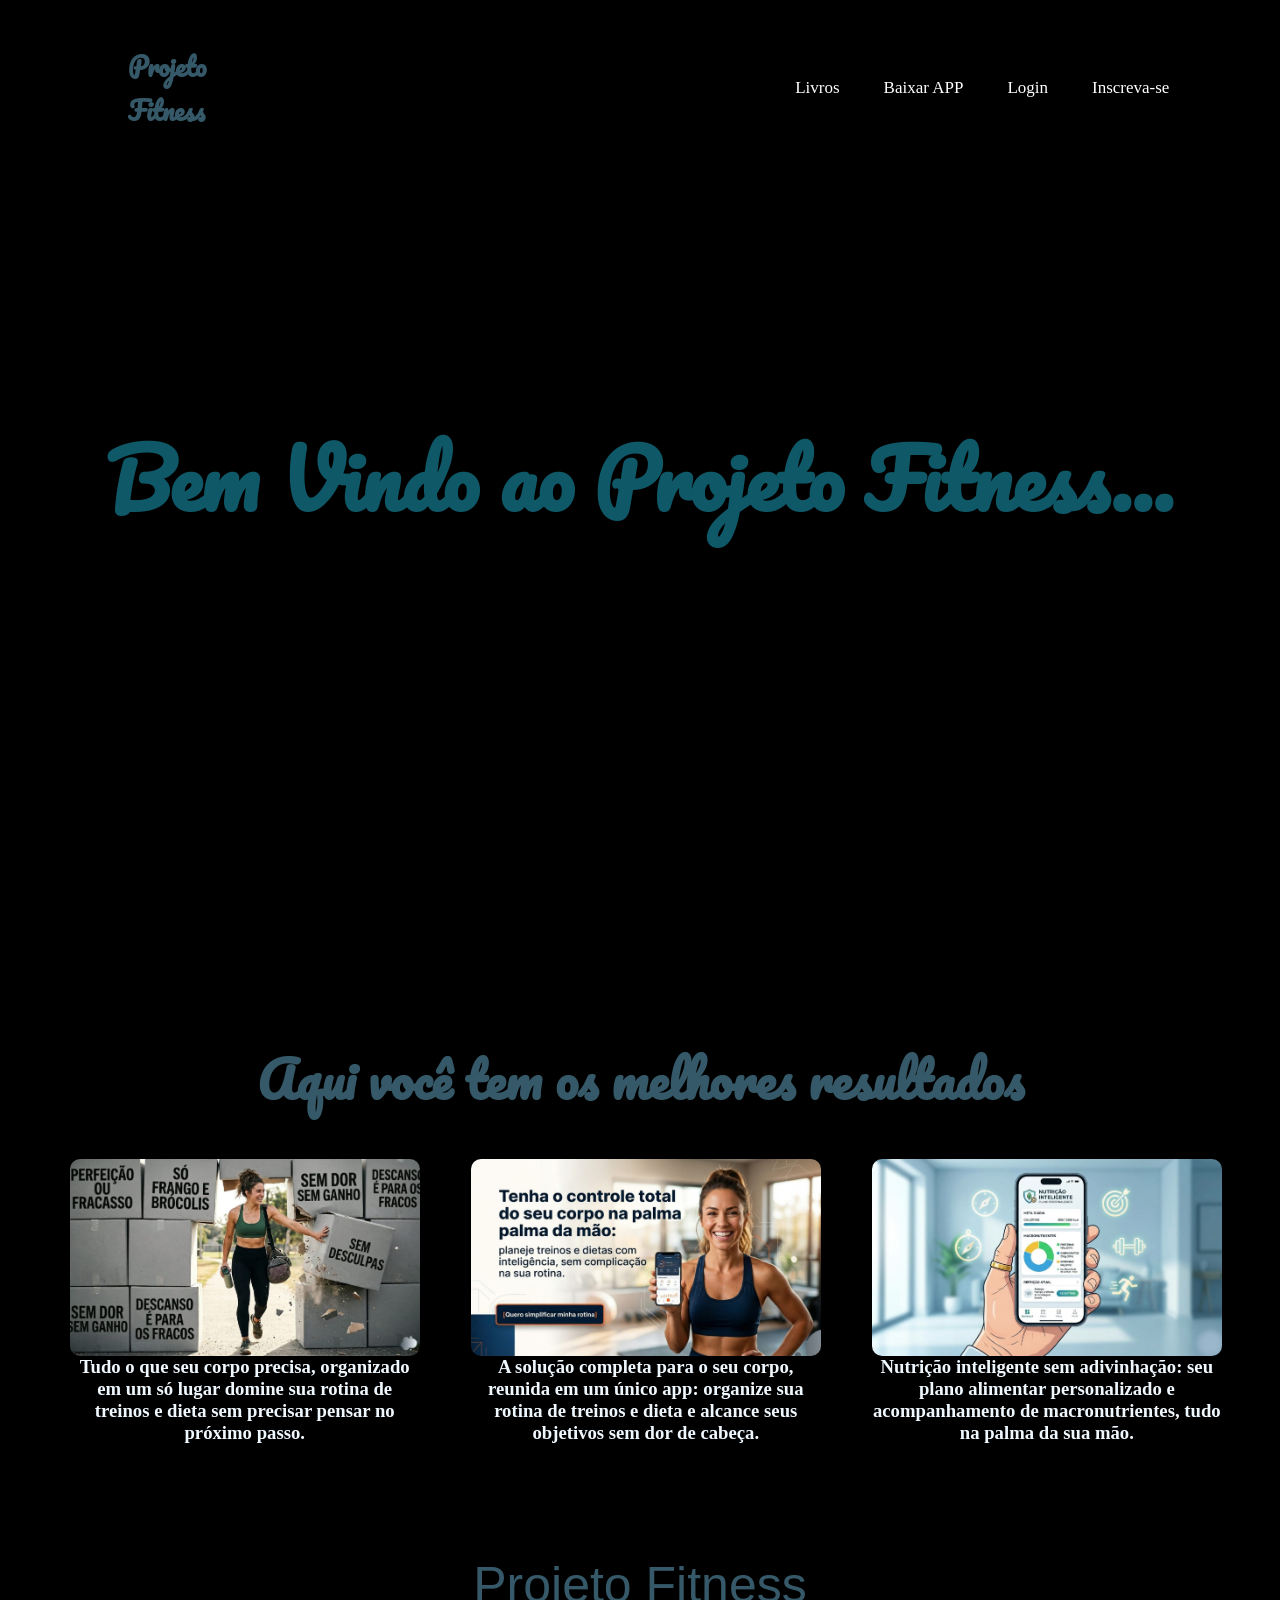
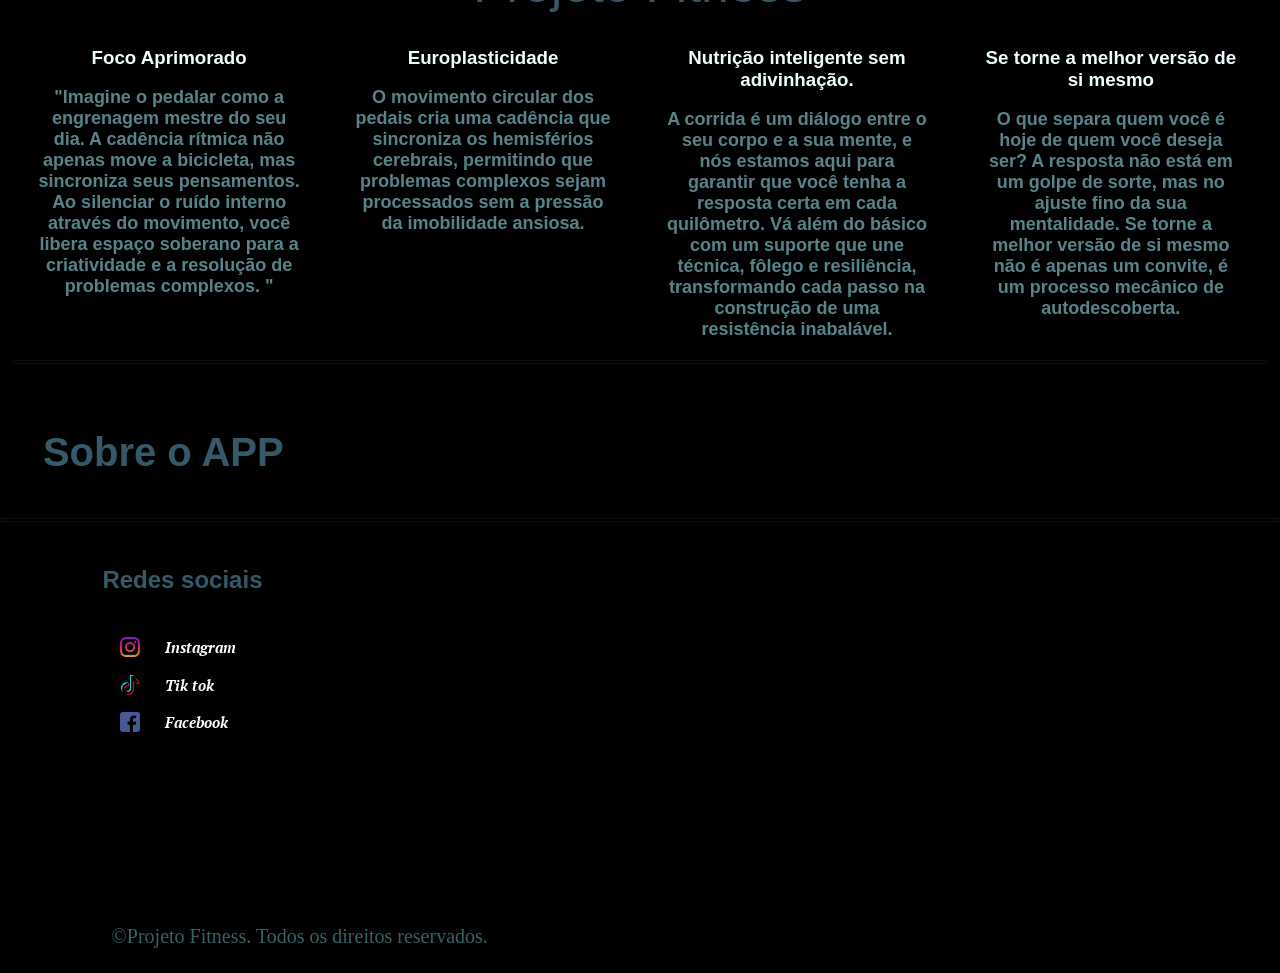
==== commit f0d727c8: "foi mudado algumas funções, e tamanhos de imagem" ====
--- a/index.html
+++ b/index.html
@@ -25,7 +25,7 @@
       <a href="https://pay.kiwify.com.br/RjPxSJp">Livros</a>
       <a href="#">Baixar APP</a>
       <a href="login.html">Login</a>
-      <a href="#">Vip</a>
+      <a href="#">Inscreva-se</a>
 
 
     </div>
@@ -37,7 +37,7 @@
 
 
       <div id="fonte1">
-      <h1 style="color: rgb(15, 88, 104);"> Bem Vindo ao Projeto Fitness... </h1>
+      <h1> Bem Vindo ao Projeto Fitness... </h1>
       </div>
         
 
@@ -58,15 +58,15 @@
       
       <div class="item-carrossel">
         <img class="img1" src="projeto1.jpeg">
-        <h3>Tudo o que seu corpo precisa, organizado em um só lugar domine sua rotina de treinos e dieta sem precisar pensar no próximo passo.</h3>
+        <h3 class="item3">Tudo o que seu corpo precisa, organizado em um só lugar domine sua rotina de treinos e dieta sem precisar pensar no próximo passo.</h3>
       </div>
     <div class="item-carrossel">
       <img class="img1" src="projeto2.jpeg">
-      <h3>A solução completa para o seu corpo, reunida em um único app: organize sua rotina de treinos e dieta e alcance seus objetivos sem dor de cabeça.</h3>
+      <h3 class="item3">A solução completa para o seu corpo, reunida em um único app: organize sua rotina de treinos e dieta e alcance seus objetivos sem dor de cabeça.</h3>
     </div>
     <div class="item-carrossel">
       <img class="img1" src="projeto3.jpeg">                                  
-      <h3>Nutrição inteligente sem adivinhação: seu plano alimentar personalizado e acompanhamento de macronutrientes, tudo na palma da sua mão.</h3>
+      <h3 class="item3">Nutrição inteligente sem adivinhação: seu plano alimentar personalizado e acompanhamento de macronutrientes, tudo na palma da sua mão.</h3>
     </div>
 
     </div>
--- a/index.css
+++ b/index.css
@@ -87,6 +87,7 @@
     font-family: "Pacifico", cursive;
     font-size: 40px;
     animation: piscaRaio 2s infinite;
+    color:  rgb(15, 88, 104);
 }
 @keyframes piscaRaio{
     0%{
--- a/correspon.css
+++ b/correspon.css
@@ -1,5 +1,5 @@
 
-@media  screen and (max-width: 600px) {
+@media  screen and (max-width: 680px) {
     *{
         margin: 0;
         padding: 0;
@@ -13,10 +13,11 @@
     display: flex !important;
     cursor: pointer;
     background: none;
-    color: rgb(68, 111, 114);
+    color: rgb(255, 255, 255);
     border: none;
     font-size: 24px;
     font-weight: bold;
+    margin: 2%;
    }
    .menu{
       display: none;
@@ -29,6 +30,10 @@
         padding: 10px 0;
         list-style: none;
         z-index: 1000; /*garante que o menu fique por cima*/
+   }
+   /*PROJETO FITNESS*/
+   .proj12{
+    color: rgb(197, 201, 204) !important;
    }
     .menu li {
         text-align: center;
@@ -60,33 +65,48 @@
     #fonte1{
         font-size: 15px !important;
         margin-bottom: 16% !important;
+        color: aliceblue !important;
+    }
+    #fonte1:hover{
+        color: rgb(187, 187, 189) !important;
     }
     .fon{
-        font-size: 25px !important;
+        font-size: 30px !important;
         animation: none;
+        font-weight: bold;
+        color: rgb(196, 200, 204);
+        
     }
     .item-carrossel{
-        overflow: none;
-        display: block;
+       
+        /* display: block; */
+       
         display: inline;
         margin: 1%;
-        font-size: 15px;
-        text-align: center;
-      
-       
     }
+    .item-carrossel :hover{
+    transform: scale(1.70);
+    transition: 0.5s;}
     .img1{
-        max-width: 90%;
+        justify-items: center;
         display: inline;
+        margin: 5%;
+        max-width: 60%;
 
 
-
+    }
+    .item3{
+       font-family: 'Courier New', Courier, monospace;
+        text-align: center;
+        margin: 2%;
+       display: none;
     }
     #faisca{
         display: grid;
         font-size: 45px;
         text-align: center;
         margin: 1%;
+        color: rgb(215, 219, 223);
     }
     
     .seç12{
